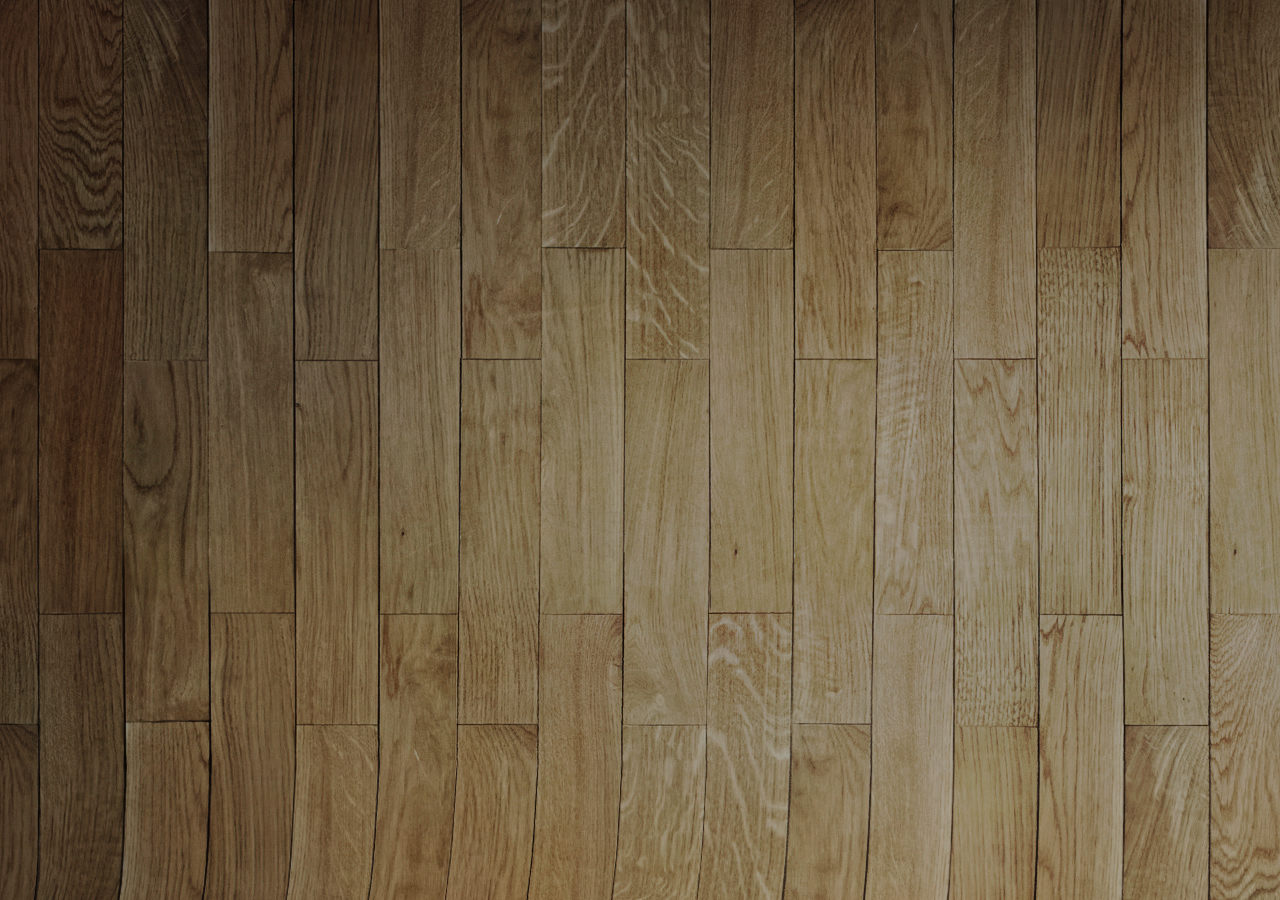
==== pacote-d013/index.html @ 19a3a50d "criação index" ====
<!DOCTYPE html>
<html lang="pt-br">
<head>
    <meta charset="UTF-8">
    <meta name="viewport" content="width=device-width, initial-scale=1.0">
    <title>Projeto Social</title>
    <link rel="shortcut icon" href="favicon.ico" type="image/x-icon">
    <link rel="stylesheet" href="style.css">
</head>
<body>
    <section id="celular"></section>
    <section id="social"></section>
</body>
</html>
---- pacote-d013/style.css ----
*{
    margin: 0px;
    padding: 0px;
}

body, html{
    width: 100vw;
    height: 100vh;
}

body{
    background-image: url(imagens/fundo-madeira.jpg);
    position: relative;

}

section#celular{
    width: 311px;
    height: 650px;
    background-image: url(imagens/frame-iphone.png) ;
    background-repeat: no-repeat;

    position: absolute;
    top: 50%;
    left: 50%;

    transform: translate(-50%, -50%);
}
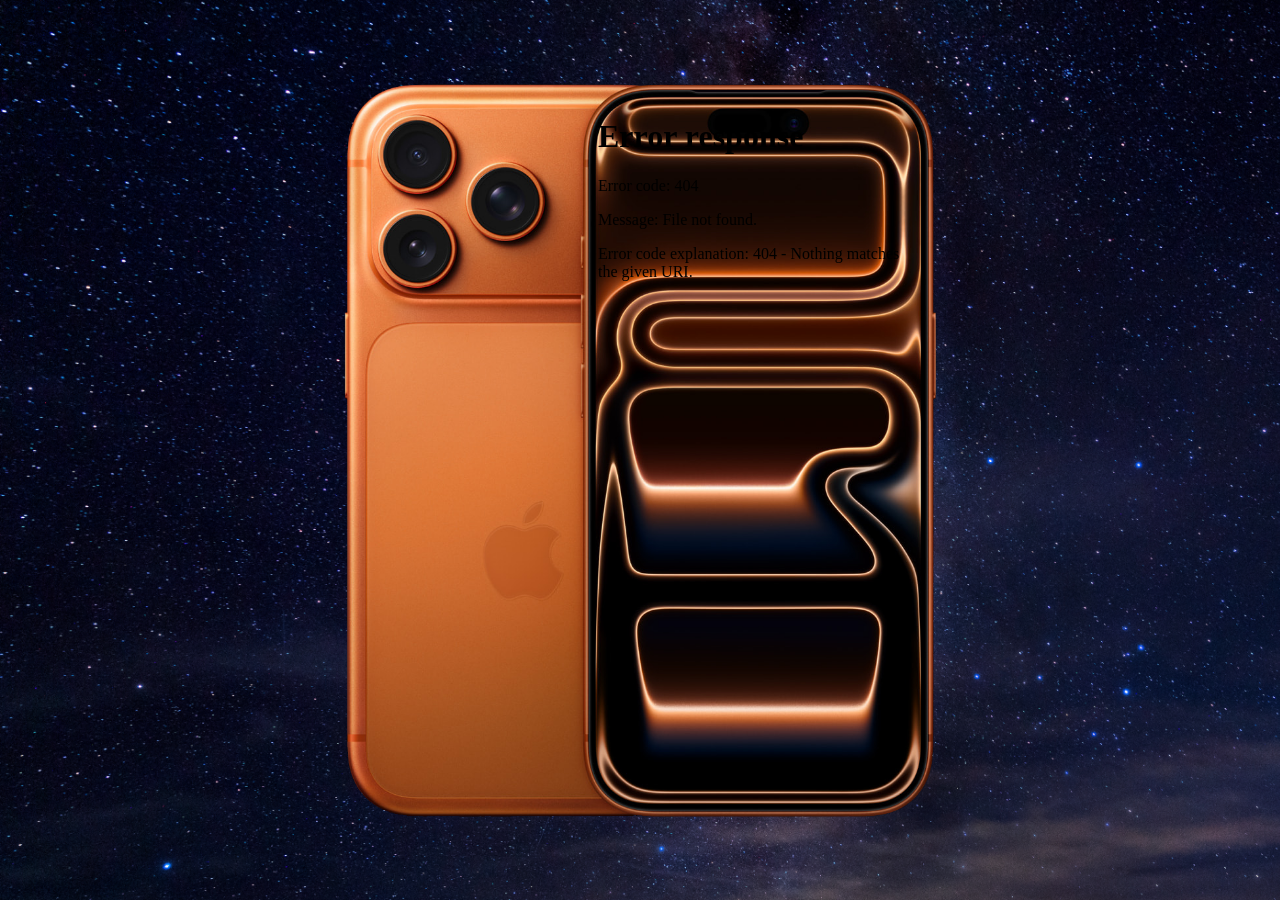
==== commit f6cbd84e: "atualizacao" ====
--- a/pacote-d013/index.html
+++ b/pacote-d013/index.html
@@ -8,7 +8,9 @@
     <link rel="stylesheet" href="style.css">
 </head>
 <body>
-    <section id="celular"></section>
+    <section id="celular">
+        <iframe src="imagens/tela-home.jpg" frameborder="0" name="tela"></iframe>
+    </section>
     <section id="social"></section>
 </body>
 </html>
--- a/pacote-d013/style.css
+++ b/pacote-d013/style.css
@@ -9,20 +9,31 @@
 }
 
 body{
-    background-image: url(imagens/fundo-madeira.jpg);
+    background-image: url(imagens/fundo.jpg);
     position: relative;
+    background-size: cover;
 
 }
 
 section#celular{
-    width: 311px;
-    height: 650px;
+    width: 600px;
+    height: 750px;
     background-image: url(imagens/frame-iphone.png) ;
     background-repeat: no-repeat;
+    background-size: cover;
 
     position: absolute;
     top: 50%;
     left: 50%;
 
     transform: translate(-50%, -50%);
+}
+
+iframe{
+    position: relative;
+    top: 22px;
+    left: 250px;
+    width: 330px;
+    height: 750px;
+    border-radius: 50px;
 }
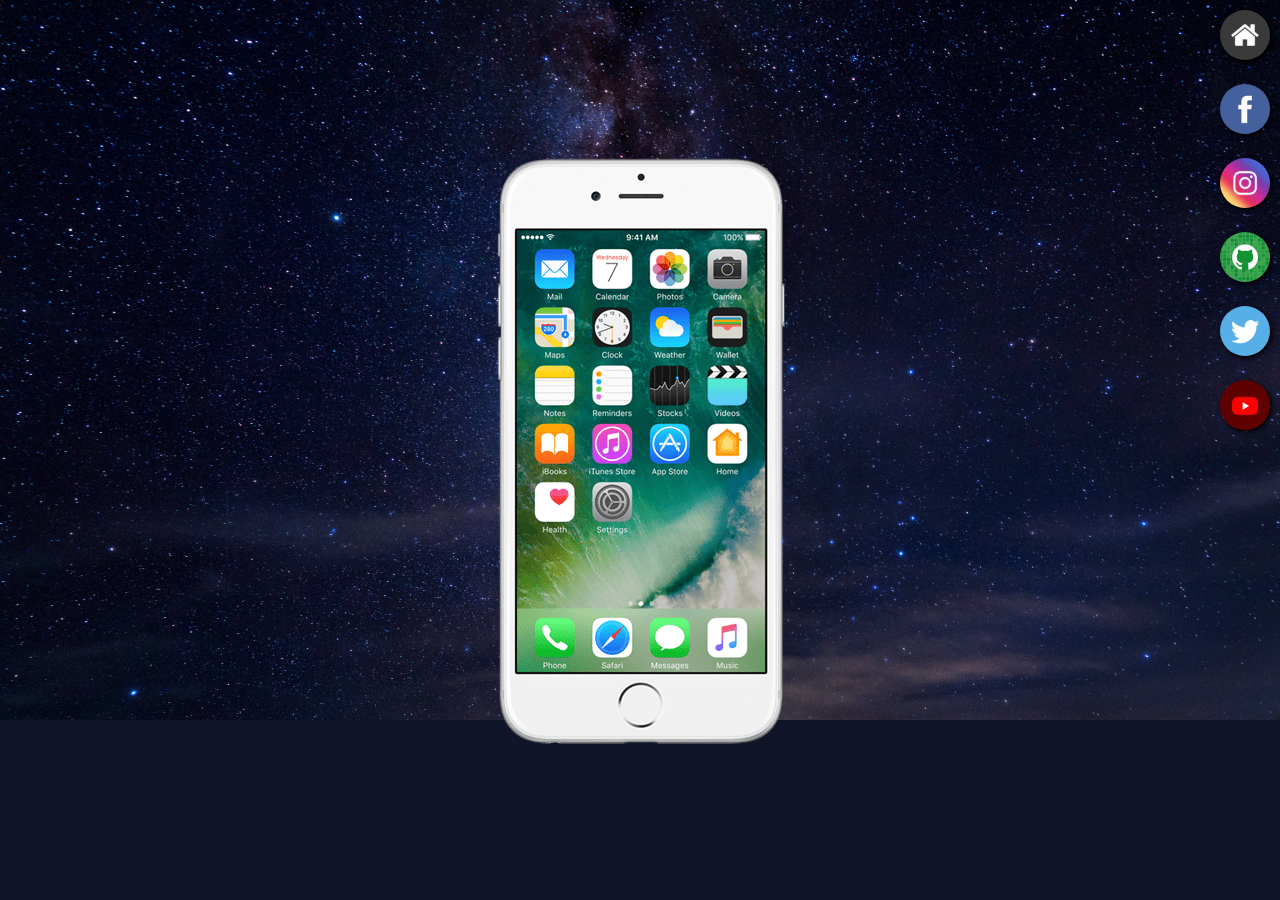
==== commit 56485f27: "finalização projeto" ====
--- a/pacote-d013/index.html
+++ b/pacote-d013/index.html
@@ -9,8 +9,15 @@
 </head>
 <body>
     <section id="celular">
-        <iframe src="imagens/tela-home.jpg" frameborder="0" name="tela"></iframe>
+        <iframe src="" frameborder="0" name="tela" id="tela"></iframe>
     </section>
-    <section id="social"></section>
+    <section id="social">
+        <a href="home.html" target="tela"><img src="imagens/logo-home.jpg" alt=""></a><br>
+        <a href="facebook.html" target="tela"><img src="imagens/logo-facebook.jpg" alt=""></a><br>
+        <a href="instagram.html" target="tela"><img src="imagens/logo-instagram.jpg" alt=""></a><br>
+        <a href="github.html" target="tela"><img src="imagens/logo-github.jpg" alt=""></a><br>
+        <a href="twitter.html" target="tela"><img src="imagens/logo-twitter.jpg" alt=""></a><br>
+        <a href="youtube.html" target="tela"><img src="imagens/logo-youtube.jpg" alt=""></a><br>
+    </section>
 </body>
 </html>
--- a/pacote-d013/style.css
+++ b/pacote-d013/style.css
@@ -1,39 +1,56 @@
-*{
-    margin: 0px;
-    padding: 0px;
-}
+    *{
+        margin: 0px;
+        padding: 0px;
+    }
 
-body, html{
-    width: 100vw;
-    height: 100vh;
-}
+    body, html{
+        width: 100%;
+        height: 100%;
+    }
 
-body{
-    background-image: url(imagens/fundo.jpg);
-    position: relative;
-    background-size: cover;
+    body{
+        position: relative;
+        background-size: 100%;
+        background-image: url(imagens/fundo.jpg);
+        background-repeat: no-repeat;
+        background-color: rgb(17, 21, 41);
+    }
 
-}
+    section#celular{
+        width: 600px;
+        height: 750px;
+        background-image: url(imagens/frame-iphone.png) ;
+        background-repeat: no-repeat;
+        background-position: center;
 
-section#celular{
-    width: 600px;
-    height: 750px;
-    background-image: url(imagens/frame-iphone.png) ;
-    background-repeat: no-repeat;
-    background-size: cover;
+        position: absolute;
+        top: 50%;
+        left: 50%;
 
-    position: absolute;
-    top: 50%;
-    left: 50%;
+        transform: translate(-50%, -50%);
+    }
 
-    transform: translate(-50%, -50%);
-}
+    iframe{
+        position: relative;
+        top: 155px;
+        left: 178px;
+        width: 247px;
+        height: 440px;
+    }
 
-iframe{
-    position: relative;
-    top: 22px;
-    left: 250px;
-    width: 330px;
-    height: 750px;
-    border-radius: 50px;
-}+    section#social{
+        text-align: right;
+    }
+
+    section img{
+        width: 50px;
+        border-radius: 50%;
+        margin: 10px;
+        box-shadow: 2px 2px 5px black;
+        box-sizing: border-box;
+    }
+
+    section img:hover{
+        border: 2px solid white;
+        transition: border 1s;
+    }
